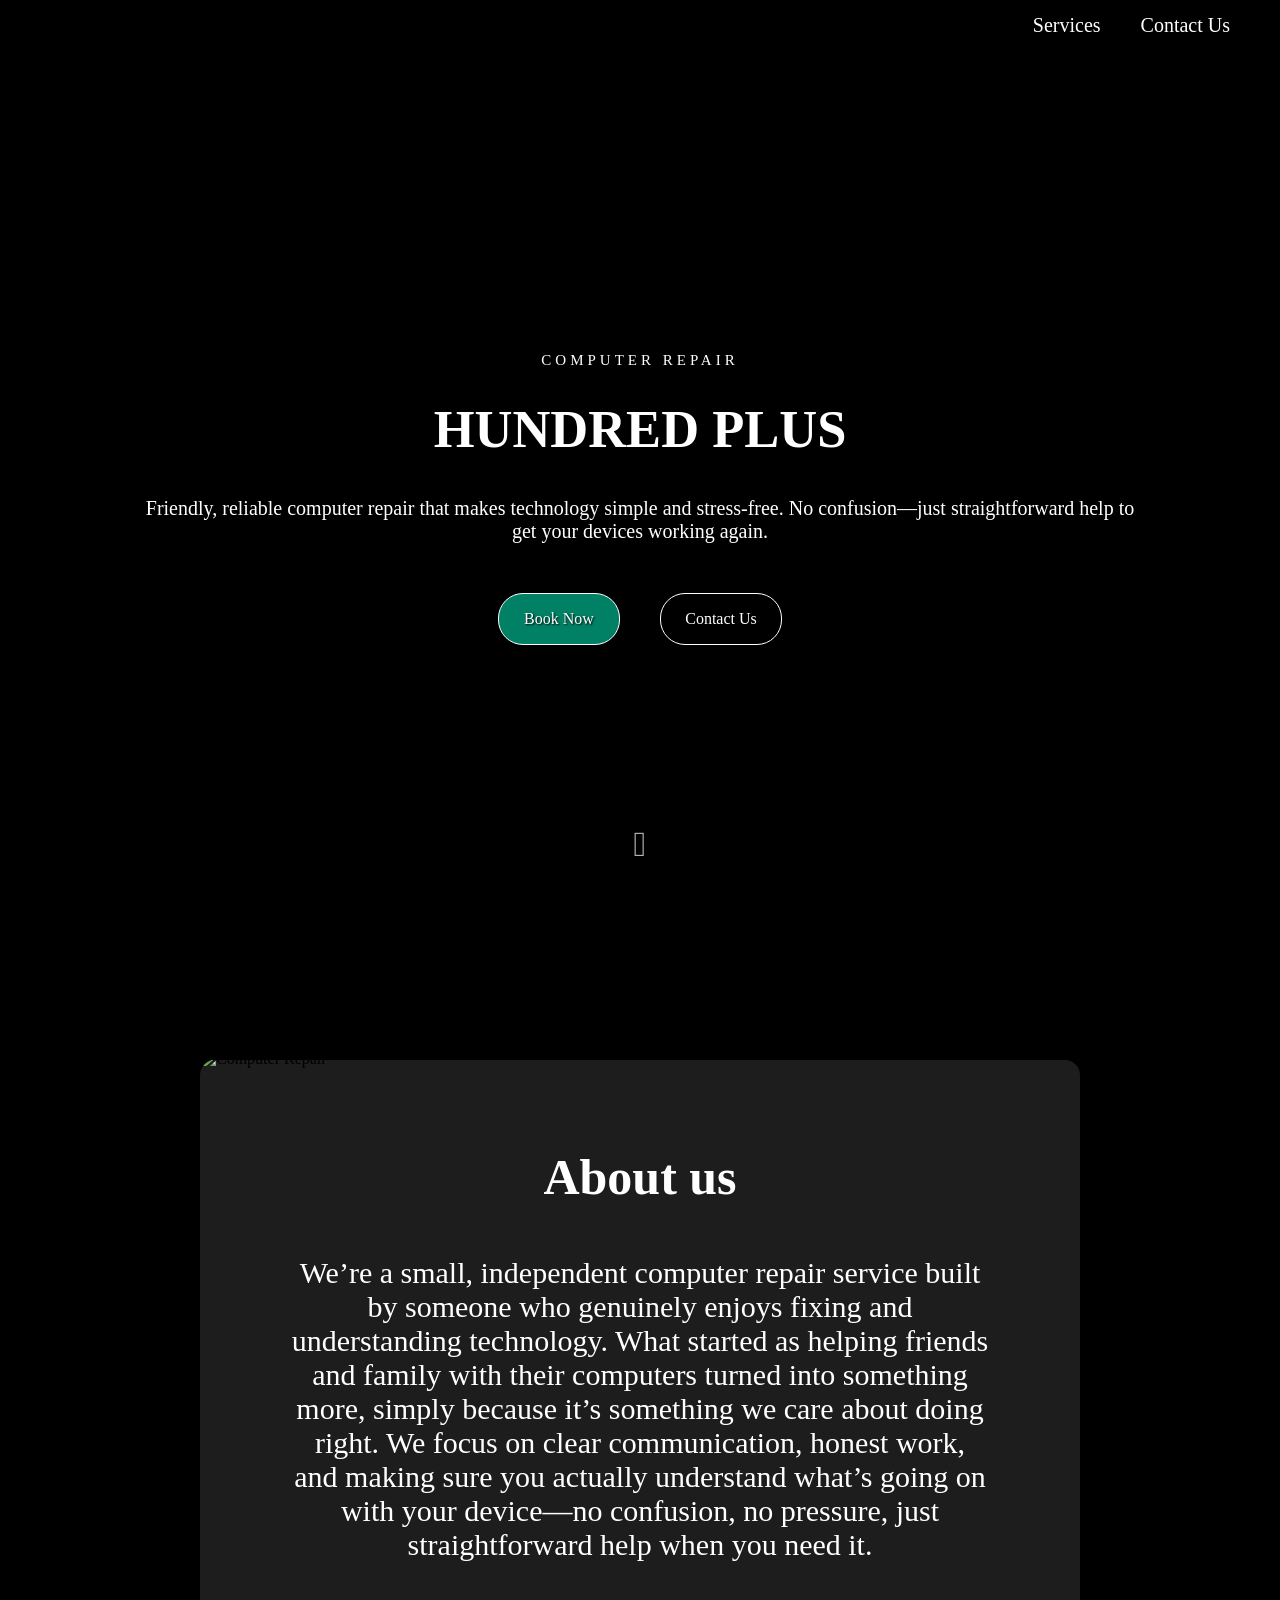
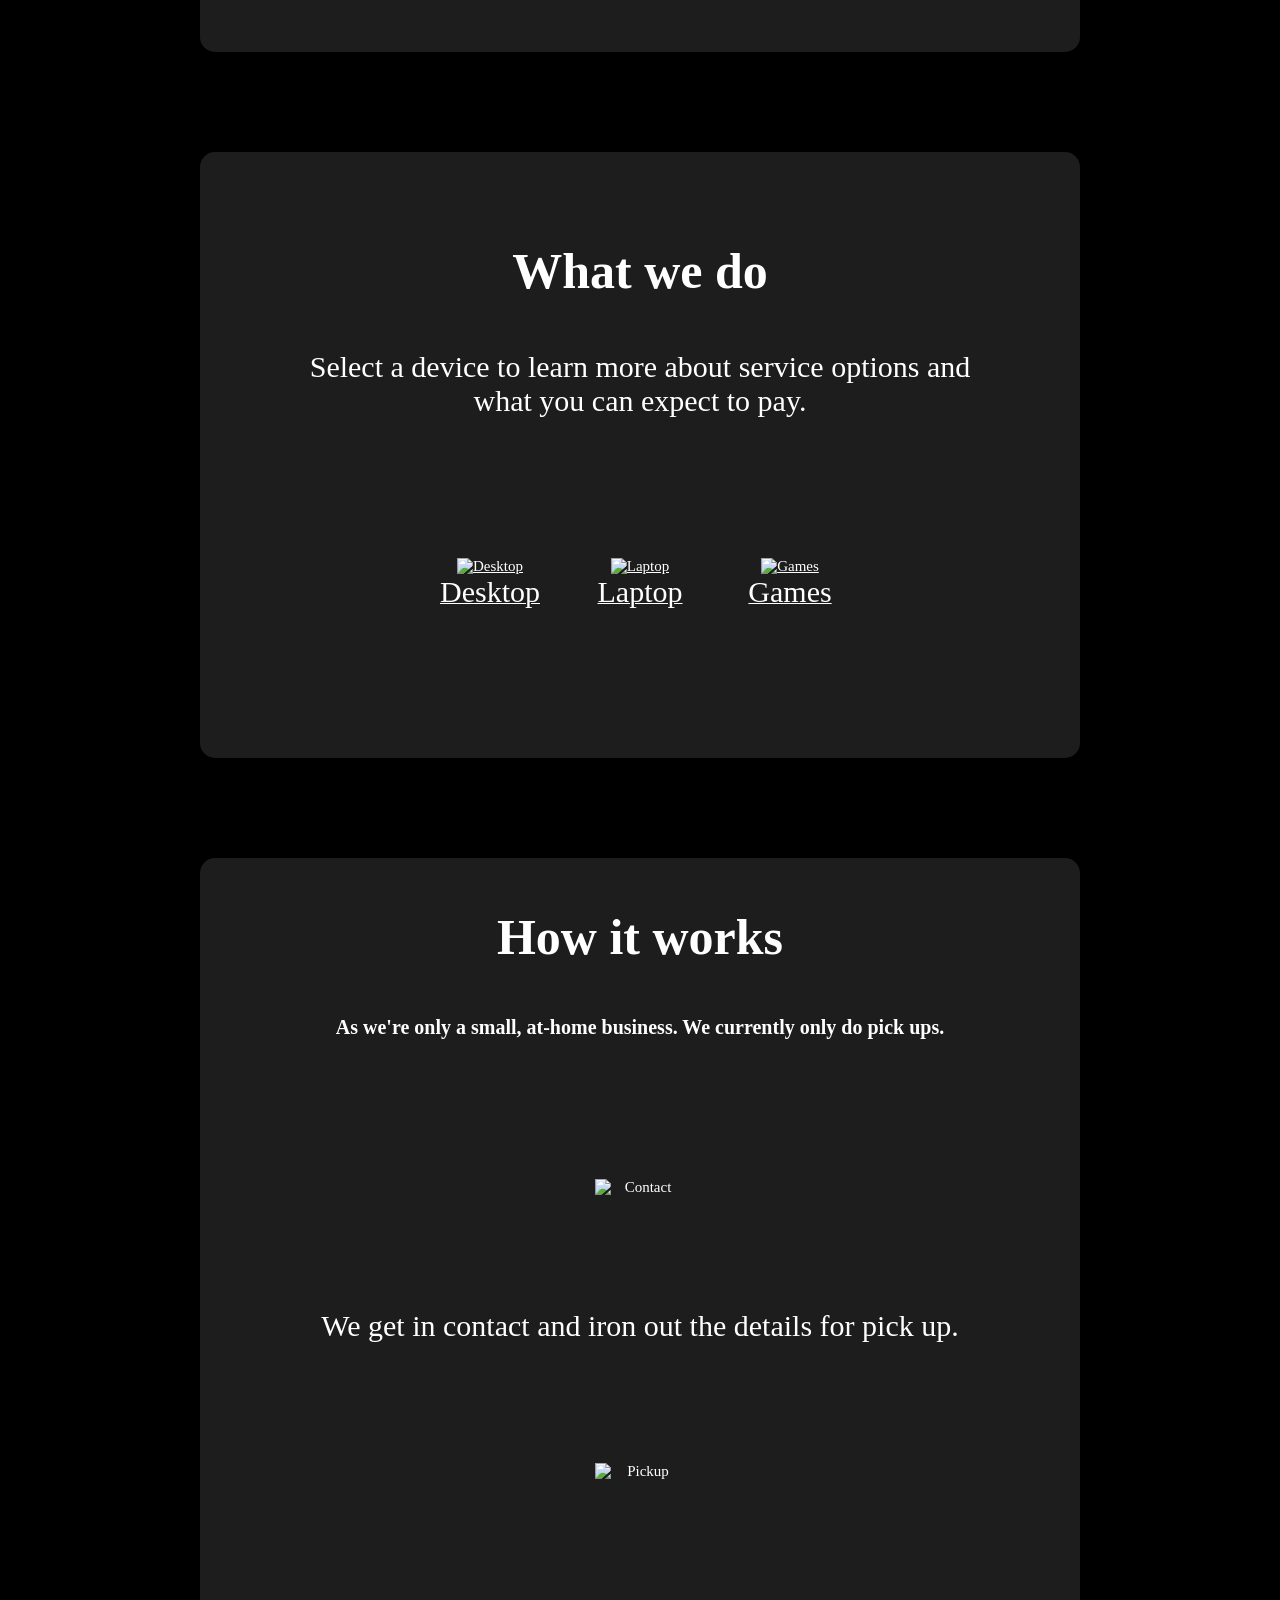
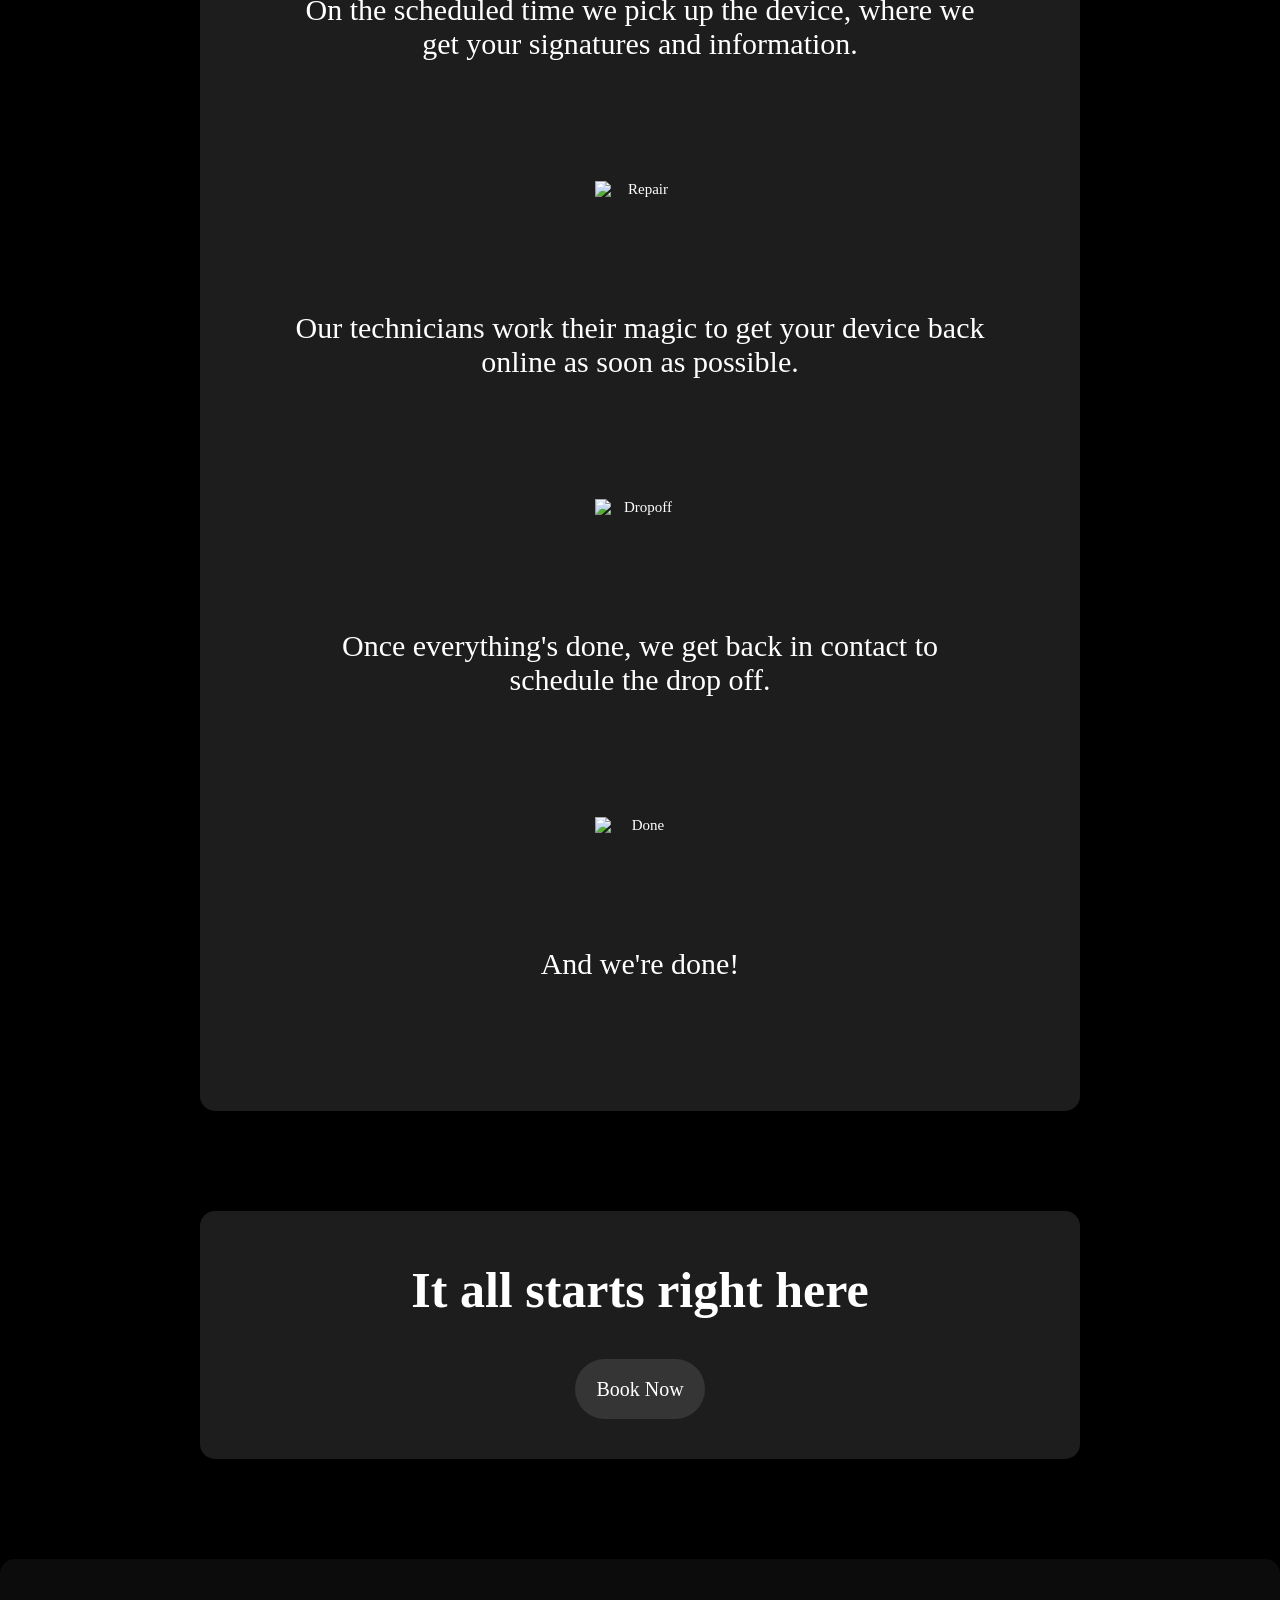
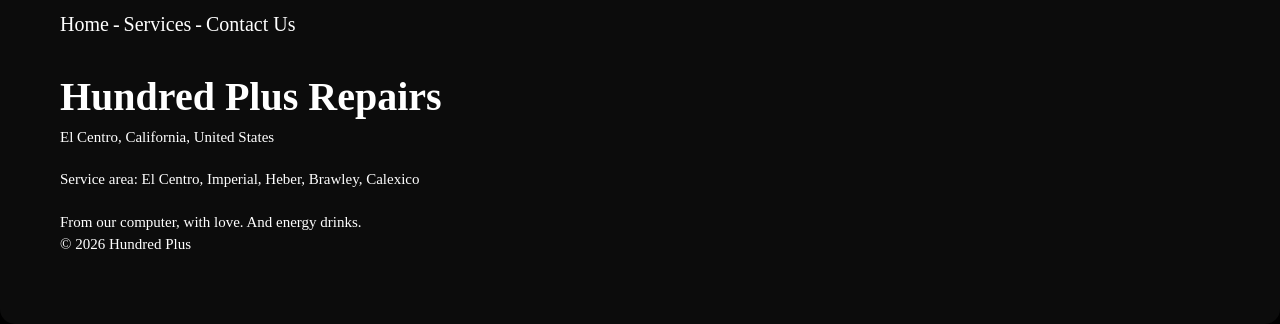
==== index.html @ 3f0a3961 "Organized" ====
<!DOCTYPE html>
<html lang ="en">
<head>
    <meta charset="UTF-8"/>
    <meta name ="viewport" content="width=device-width, initial-scale=1.0"/>
    
    <title>Hundred Plus Repairs</title>

    <link rel="stylesheet" href="/public/css/Styles.css"/>

    <link rel="icon" type="image/png" sizes="32x32" href="/favicon-32x32.png">
    <link rel="icon" type="image/png" sizes="16x16" href="/favicon-16x16.png">
    <link rel="apple-touch-icon" href="/apple-touch-icon.png">
</head>

<body>
    <header>
        <a class="header-logo" href="/index.html"></a>

        <div class="top-links">
            <a href="/wip.html">Services</a>
            <a href="/wip.html">Contact Us</a>
        </div>
    </header>

    <aside class="sidebar">
        <button id="sidebar-button">☰</button>
        <div class="side-content">
            <div class="sidebar-top">
                <a href="/index.html">Home</a>
                <a href="/wip.html">Services</a>
                <a href="/wip.html">About Us</a>
            </div> 

            <div class="sidebar-bottom">
                <img src="/public/logos/logo-icon.png" alt="Logo">
            </div>
        </div>
    </aside>

    <section class="hero">
        <div class="hero-content">
            <div class="title">
                <div class="text-content">
                    <p id="service">COMPUTER REPAIR</p>
                    <h1>HUNDRED PLUS</h1>
                    <p id="desc">
                        Friendly, reliable computer repair that makes technology simple and stress-free. 
                        No confusion—just straightforward help to get your devices working again.
                    </p>
                </div>
            </div>

            <div class="hero-buttons">
                <a class="cta" href="/wip.html">Book Now</a>
                <a class="contact-us" href="/wip.html">Contact Us</a>
            </div>

            <button id="next"></button>
        </div>
    </section>

    <section class="content">
        <div class="TLDR">
            <img src="/public/images/Services.svg" alt="Computer Repair">
            <div class="TLDR-text">
                <h1>
                    About us
                </h1>
                <p>
                    We’re a small, independent computer repair service built 
                    by someone who genuinely enjoys fixing and understanding 
                    technology. What started as helping friends and family 
                    with their computers turned into something more, simply 
                    because it’s something we care about doing right.
                    We focus on clear communication, honest work, and making 
                    sure you actually understand what’s going on with your 
                    device—no confusion, no pressure, just straightforward 
                    help when you need it.
                </p>
            </div>
        </div>

        <div class="services">
            <div class="services-text">
                <h1>What we do</h1>
                <p  id="scroll-target">
                    Select a device to learn more about service options 
                    and what you can expect to pay.
                </p>
            </div>
            <div class="service-buttons">
                <a id="pc" href="wip.html">
                    <img src="/public/icons/Computer.svg" alt="Desktop">
                    <span>Desktop</span>
                </a>
                <a id="laptop" href="wip.html">
                    <img src="/public/icons/Laptop.svg" alt="Laptop">
                    <span>Laptop</span>
                </a>
                <a id="games" href="wip.html">
                    <img src="/public/icons/Game.svg" alt="Games">
                    <span>Games</span>
                </a>
            </div>

        </div>

        <div class="process">
            <h1>
                How it works
            </h1>
            <h2>
                As we're only a small, at-home business. We currently only 
                do pick ups.
            </h2>

            <div class="process-content">
                <div class="contact">
                    <img src="/public/icons/Contact.svg" alt="Contact">
                    <p>
                        We get in contact and iron out the details for pick up.
                    </p>
                </div>

                <div class="pickup">
                    <img src="/public/icons/Pickup.svg" alt="Pickup">
                    <p>
                        On the scheduled time we pick up the device, where we 
                        get your signatures and information.
                    </p>
                </div>

                <div class="repair">
                    <img src="/public/icons/Repair.svg" alt="Repair">
                    <p>
                        Our technicians work their magic to get your device back 
                        online as soon as possible.
                    </p>
                </div>

                <div class="dropoff">
                    <img src="/public/icons/Dropoff.svg" alt="Dropoff">
                    <p>
                        Once everything's done, we get back in contact to schedule 
                        the drop off.
                    </p>
                </div>

                <div class="done">
                    <img src="/public/icons/Done.svg" alt="Done">
                    <p>
                        And we're done!
                    </p>
                </div>
            </div>

        </div>

        <div class="bottom-cta">
            <h1>It all starts right here</h1>
            <a href="/wip.html">Book Now</a>
        </div>
    </section>

    <footer>
        <div class="links">
            <a href="/index.html">Home</a>
            <span>-</span>
            <a href="/wip.html">Services</a>
            <span>-</span>
            <a href="/wip.html">Contact Us</a>
        </div>

        <div class="info">
            <div class="business">
                <h1>Hundred Plus Repairs</h1>
                <p>El Centro, California, United States</p>
            </div>
            <div class="service-area">
                <p>Service area: El Centro, Imperial, Heber, Brawley, Calexico</p>
            </div>
            <div class="copyright">
                <p>From our computer, with love. And energy drinks.</p>
                <p>© 2026 Hundred Plus</p>
            </div>
        </div>
    </footer>

    <script src="/public/js/script.js"></script>
</body>

</html>
---- public/css/Styles.css ----
/*+++++++++++++++++++++++++++++++++++++++++++++++++++++++++++++++*/
/*========================Made by RixZC==========================*/
/*==========================With Love============================*/
/*=============================:^)===============================*/
/*+++++++++++++++++++++++++++++++++++++++++++++++++++++++++++++++*/



/*---------------------------------------------------------------*/
/*============================Fonts==============================*/
/*---------------------------------------------------------------*/

@font-face {
    font-family: "SF Pro Display Regular Italic";
    src: url("/public/fonts/SF-Pro-Display-RegularItalic.otf");
}

@font-face {
    font-family: "SF Pro Display Regular";
    src: url("/public/fonts/SF-Pro-Display-Regular.otf");
}

@font-face {
    font-family: "SF Pro Text Light";
    src: url("/public/fonts/SF-Pro-Text-Light.otf");
}

@font-face {
    font-family: "SF Pro Text Thin";
    src: url("/public/fonts/SF-Pro-Text-Thin.otf");
}

@font-face {
    font-family: "SF Pro Text Ultralight";
    src: url("/public/fonts/SF-Pro-Text-Ultralight.otf");
}

@font-face {
    font-family: "SF Pro Rounded Regular";
    src: url("/public/fonts/SF-Pro-Rounded-Regular.otf");
}

/*---------------------------------------------------------------*/
/*=============================Body==============================*/
/*---------------------------------------------------------------*/

body {
    background-color: black;
    font-family: "SF Pro Display";
    margin: 0;
    border-radius: 8px;
}

html {
    scroll-behavior: smooth;
}

/*---------------------------------------------------------------*/
/*===========================Header==============================*/
/*---------------------------------------------------------------*/

header {
    background-color: rgba(0, 0, 0, 0.6);

    position: fixed;
    top: 0;
    left: 0;
    width: 100%;

    height: 50px;

    display: flex;
    align-items: center;
    justify-content: center;

    backdrop-filter: blur(4px);
    --webkit-filter: blur(4px);
}

.header-logo {
    background: url("/public/logos/logo-icon.png") center / contain no-repeat;

    position: absolute;
    left: 50%;
    transform: translateX(-50%);

    height: 60px;
    width: 60px;

    filter: invert(1) brightness(2);
}

#sidebar-button {
    font-size: 28px;

    background:none;
    border:none;

    cursor: pointer;

    position: absolute;

    right: -45px;

    z-index: 1000;

    color: white;

    margin: 5px;
}

#sidebar-button:hover {
    color: rgba(255,255,255,0.8)
}

.top-links {
    display: none;
}

/*---------------------------------------------------------------*/
/*===========================Sidebar=============================*/
/*---------------------------------------------------------------*/

.sidebar {
    position: fixed;
    left: -250px;
    width: 250px;
    height: 100vh;
    transition: left .3s ease;

    background-color: black;
}

.side-content {
    display: flex;
    flex-direction: column;

    padding: 30px;
    height: 100vh;
}

.sidebar.open {
    left: 0;
}

.sidebar-top {
    display: flex;
    flex-direction: column;

    justify-content: center;
    align-items: flex-start;
}

.sidebar-top a {
    font-family: "SF Pro Display Regular Italic";
    font-size: 25px;
    line-height: 50px;
    
    color: white;
    text-decoration: none;
}

.sidebar-top a:hover {
    opacity: .7;
}

.sidebar-bottom {
    margin-top: auto;
    display: flex;
    padding-bottom: 60px;
}

.sidebar-bottom img {
    height: auto;
    width: 80px;

    filter: invert(1) opacity(.3);
}

/*---------------------------------------------------------------*/
/*=============================HERO==============================*/
/*---------------------------------------------------------------*/

.hero {
    min-height: 100svh;

    background:
        url("/public/images/hero.jpg") center / cover no-repeat,
        black;

    margin-bottom: 100px;

    border-radius: 15px;
}

.hero-content {
    min-height: 100svh;
    background-color: rgba(0, 0, 0, 0.6);

    display: flex;
    flex-direction: column;

    height: 100vh;

    gap: 30px;

    justify-content: center;
    align-items: center;

    padding: 20px;

    text-align: center;
}

.text-content {
    display: flex;
    flex-direction: column;

    justify-content: center;
    align-items: center;
}

.title {
    color: rgb(255, 255, 255);
    font-size: 20px;
    text-shadow: black 1px 1px 2px;
    line-height: 10px;

    display: flex;

    align-items: center;
    justify-content: center;
    padding-top: 16rem;

    text-align: center;
}

#service {
    font-family: "SF Pro Text Light";
    font-size: 12px;

    letter-spacing: 4px;
}

#desc {
    font-family: "SF Pro Rounded Regular";
    font-size: 12px;

    padding: 0px 14px 0px 14px;
    line-height: 16px;
}

.hero-buttons {
    height: 100%;
    max-width: 100%;

    display: flex;
    gap: 40px;
    
    justify-content: center;

    background-color: rgba(255, 0, 0, 0);
}

/*==========================Hero Buttons=========================*/

.hero-buttons a {
    display: flex;
    flex-direction: column;

    justify-content: center;
    align-items: center;

    height: 50px;
    width: 120px;

    border-radius: 25px;

    font-family: "SF Pro Rounded Regular";
    font-size: 16px;
    color: white;
    text-shadow: black 1px 1px 2px;
    text-align: center;

    text-decoration: none;

    border-style: solid;
    border-width: 1px;
    border-color: rgb(255, 255, 255);
}

.cta {
    background-color: rgba(0, 255, 200, 0.5);
}

.cta:hover {
    background-color: rgba(0, 255, 200, 0.7);
}

.contact-us {
    background-color: rgba(255, 255, 255, 0);
}

.contact-us:hover {
    background-color: rgba(255, 255, 255, 0.2);
    backdrop-filter: blur(4px);
}

#next {
    font-size: 35px;
    font-family: "Symbols Nerd Font";

    color: rgba(255, 255, 255, 0.7);
    background-color: rgba(255, 0, 0, 0);

    aspect-ratio: 1/1;

    height: auto;
    width: 40px;

    margin-bottom: 6vh;

    border: none;
}

#next:hover {
    color: rgba(211, 255, 223, 0.6);
}

/*---------------------------------------------------------------*/
/*===========================Content=============================*/
/*---------------------------------------------------------------*/

.content {
    display: flex;
    flex-direction: column;

    justify-content: center;
    align-items: center;

    gap: 100px;

    padding: 20px;

    background-color: rgb(0, 0, 0);

    font-family: "SF Pro Text Thin";

    margin-bottom: 80px;
}

.content div {
    display: flex;
    flex-direction: column;

    justify-content: center;
    align-items: center;

    width: 90%;

    border-radius: 15px;

    padding: 10px;

    background-color: rgb(29, 29, 29);
}

.content div h1,
.content div h2,
.content div p {
    margin: 10px;
    
    color: white;
    text-align: center;

    background-color: rgba(255, 0, 0, 0);
}

/*=============================TLDR==============================*/

.TLDR {
    overflow: hidden;
}

.TLDR img {
    display: block;
    object-fit: cover;
    width: 105%;
    height: auto;

    margin-top: -20px;
}

.TLDR-text {
    gap: 10px;
}

.TLDR h1 {
    font-family: "SF Pro Display Regular";
    font-size: 35px;

    background-color: rgba(255, 0, 0, 0);
}

.TLDR p {
    font-family: "SF Pro Text Thin";
    font-size: 16px;

    background-color: rgba(0, 255, 0, 0);
}

/*===========================Services============================*/

.services {
    gap: 10px;
}

.services h1 {
    font-family: "SF Pro Display Regular";
    font-size: 35px;

    background-color: rgba(0, 128, 0, 0);
}

.services p {
    font-family: "SF Pro Text Thin";
    font-size: 16px;

    background-color: rgba(0, 195, 255, 0);
}

/*------------------------Service Buttons------------------------*/

.service-buttons {
    gap: 10px;

    width: 100%;

    margin-top: 20px;

    background-color: rgba(255, 166, 0, 0);
}

.service-buttons a img {
    width: 80%;
    height: auto;
    background-color: rgba(0, 255, 0, 0);
}

.service-buttons a {
    gap: 0px;

    background-color: rgba(255, 0, 0, 0);
    
    border: none;

    height: 120px;
    width: 120px;

    font-family: "SF Pro Display Regular";
    font-size: 15px;
    text-align: center;

    color: white;
}

.service-buttons a:hover {
    text-decoration: underline;
}

/*==========================How It Works=========================*/

.process {
    gap: 10px;
}

.process h1 {
    font-family: "SF Pro Display Regular";
    font-size: 35px;

    background-color: rgba(0, 128, 0, 0);
}

.process h2 {
    font-family: "SF Pro Text Ultralight";
    font-size: 12px;

    background-color: rgba(0, 113, 128, 0);
}

.process p {
    font-family: "SF Pro Text Thin";
    font-size: 16px;

    background-color: rgba(17, 0, 255, 0);
}

.process-content {
    width: 100%;

    gap: 20px;

    margin-top: 20px;

    background-color: rgba(255, 166, 0, 0);
}

.process-content div img {
    aspect-ratio: 1/1;

    height: auto;
    width: 90px;

    background-color: rgba(0, 255, 0, 0);
}

.process-content div {
    gap: 0px;

    padding: 0px;

    background-color: rgba(255, 0, 0, 0);
    
    border: none;

    height: auto;
    width: 100%;

    font-family: "SF Pro Display Regular";
    font-size: 15px;
    text-align: center;

    color: white;
}

/*==============================CTA==============================*/

.bottom-cta {
    gap: 20px;
}

.bottom-cta h1 {
    font-family: "SF Pro Display Regular";
    font-size: 30px;

    background-color: rgba(0, 128, 0, 0);
}

.bottom-cta a {
    display: flex;
    flex-direction: column;

    justify-content: center;
    align-items: center;

    height: 60px;
    width: 130px;

    border-radius: 30px;

    background-color: rgb(53, 53, 53);

    font-family: "SF Pro Rounded Regular";
    font-size: 20px;

    color: white;
    text-decoration: none;

    border: none;
}

.bottom-cta a:hover {
    background-color: rgb(0, 141, 110);
}

/*---------------------------------------------------------------*/
/*============================Footer=============================*/
/*---------------------------------------------------------------*/

footer {
    display: flex;
    flex-direction: column;

    gap: 30px;

    line-height: .5;

    border-radius: 15px;

    padding: 20px;

    background-color: rgb(12, 12, 12);
    color: white;
}

footer h1 {
    font-family: "SF Pro Display Regular";
    font-size: 18px;
}

footer p {
    font-family: "SF Pro Rounded Regular";
    font-size: 12px;
}

footer a,
footer span {
    font-family: "SF Pro Text Thin";
    font-size: 12px;
    color: white;
    text-decoration: none;
}

footer a:hover {
    text-decoration: underline;
}

.info {
    display: flex;
    flex-direction: column;

    gap: 5px;
}

/*---------------------------------------------------------------*/
/*============================Queries============================*/
/*---------------------------------------------------------------*/

@media (min-width: 1024px) {
    /*----header----*/
    header {
        height: 50px;
    }

    .header-logo {
        height: 70px;
        width: 70px;
    }

    #sidebar-button {
        display: none;
    }

        .top-links {
        display: flex;
        justify-content: flex-end;
        width: 100%;

        gap: 40px;

        margin-right: 50px;
        
        background-color: rgba(255, 0, 0, 0);
    }

    .top-links a {
        font-family: "SF Pro Display Regular Italic";
        font-size: 20px;
        color: white;

        text-decoration: none;
    }

    .top-links a:hover {
        opacity: .7;
    }

    /*----hero----*/

    .title {
        padding-top: 20rem;
        font-size: 35px;
    }

    #service {
        font-size: 15px;
    }

    #desc {
        font-size: 20px;
        max-width: 80%;

        line-height: normal;
    }

    .cta, .contact-us {
        height: 60px;
        width: 160px;

        border-radius: 50px;

        font-size: 20px;
        color: white;
        text-shadow: black 1px 1px 2px;
        text-align: center;
    }

    .next {
        font-size: 50px;
    }

    /*----content----*/

    .content {
        padding: 20px;
    }

    .content div {
        width: 800px;
        gap: 30px;
        padding: 40px;
    }

    .content h1 {
        font-size: 50px;
        width: 900px;

        background-color: rgba(255, 0, 0, 0.116);
    }

    .content h2 {
        font-size: 20px;
        width: 700px;
    }

    .content p {
        font-size: 30px;
        width: 700px;
    }

    /*----TLDR----*/

    .TLDR img {
        margin-top: -50px;

        width: 110%;
    }

    /*----services----*/

    .service-buttons {
        display: flex;
        flex-direction: row !important;
    }

    .service-buttons button {
        display: flex;
        flex-direction: column;
        width: auto;
        height: auto;
    }

    .service-buttons button img {
        width: 160px;
    }

    .service-buttons span {
        font-size: 30px;
    }

    /*----CTA----*/

    .bottom-cta button {
    height: 60px;
    width: 160px;

    border-radius: 50px;

    font-size: 25px;
    }

    /*----CTA----*/

    footer {
        padding: 60px;
    }

    footer h1 {
        font-size: 40px;
    }

    footer a,
    footer span {
        font-size: 20px;
    }

    footer p {
        font-size: 15px;
    }
}
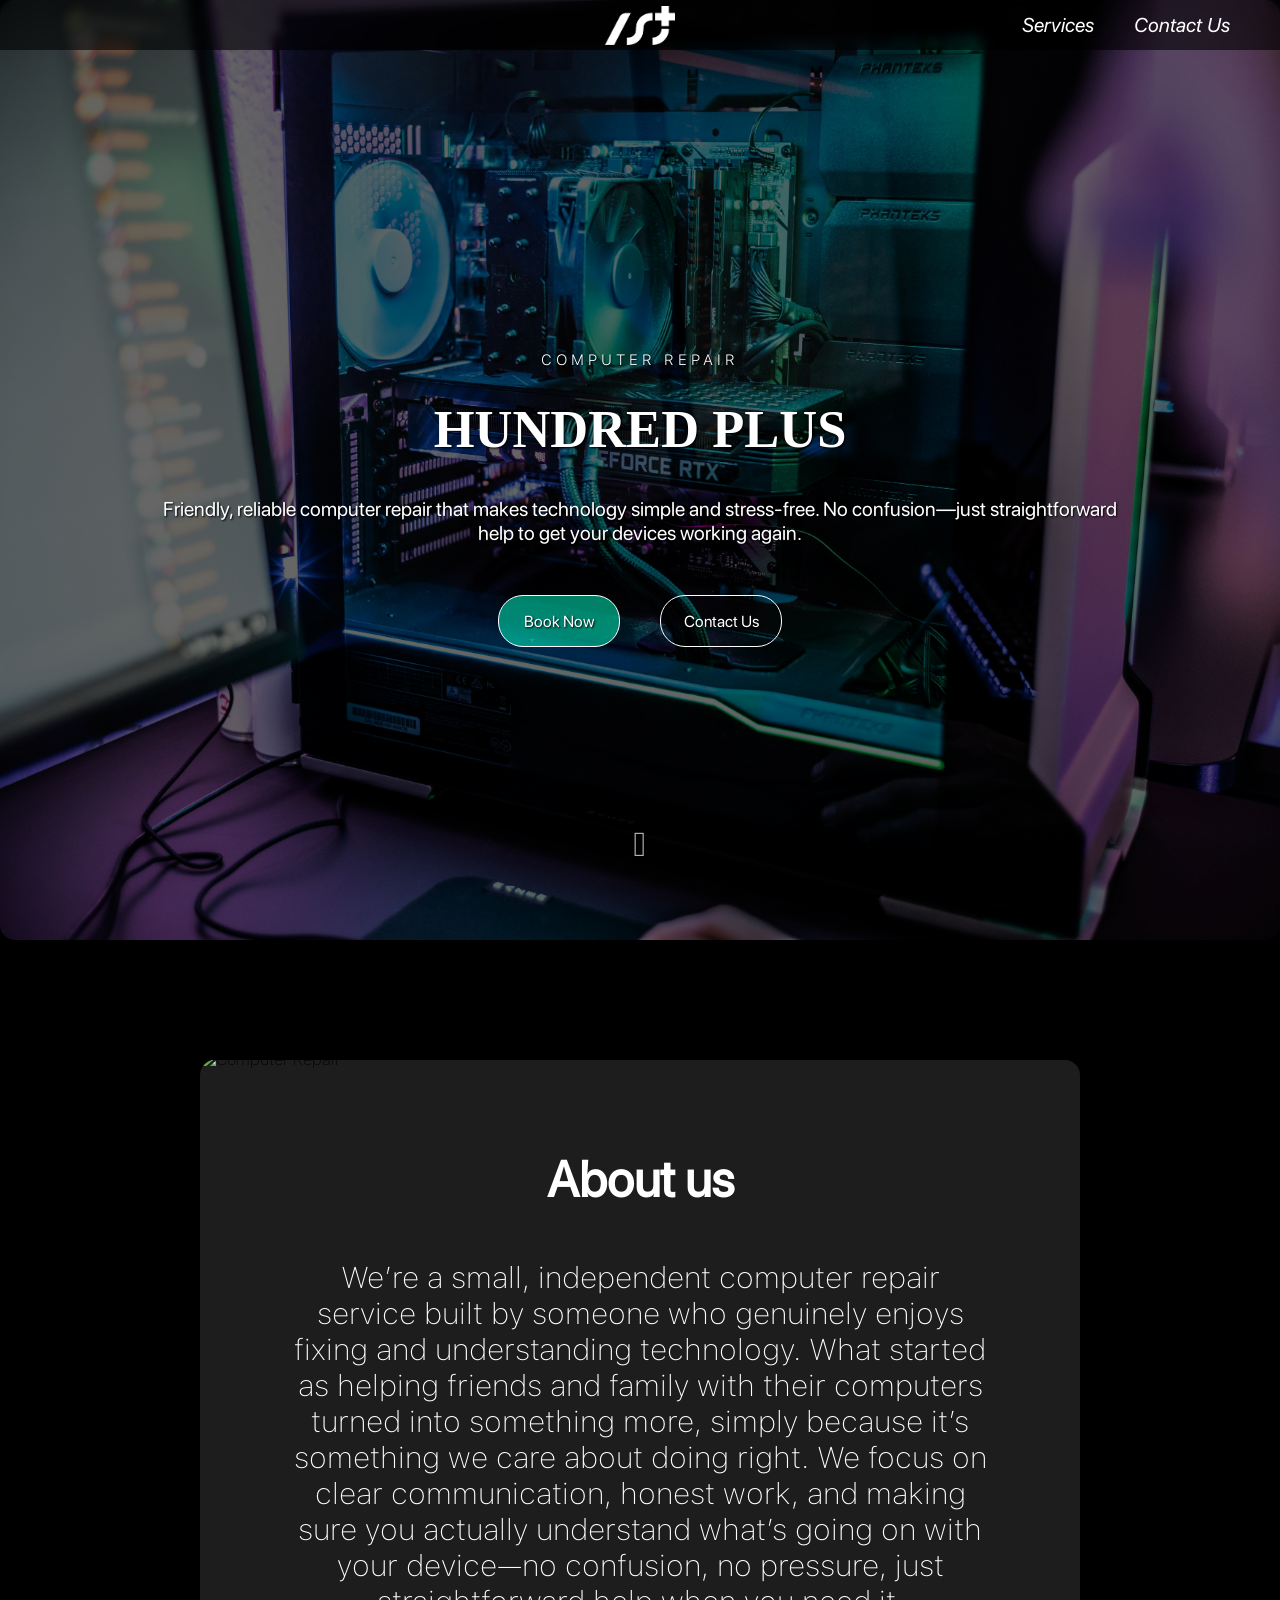
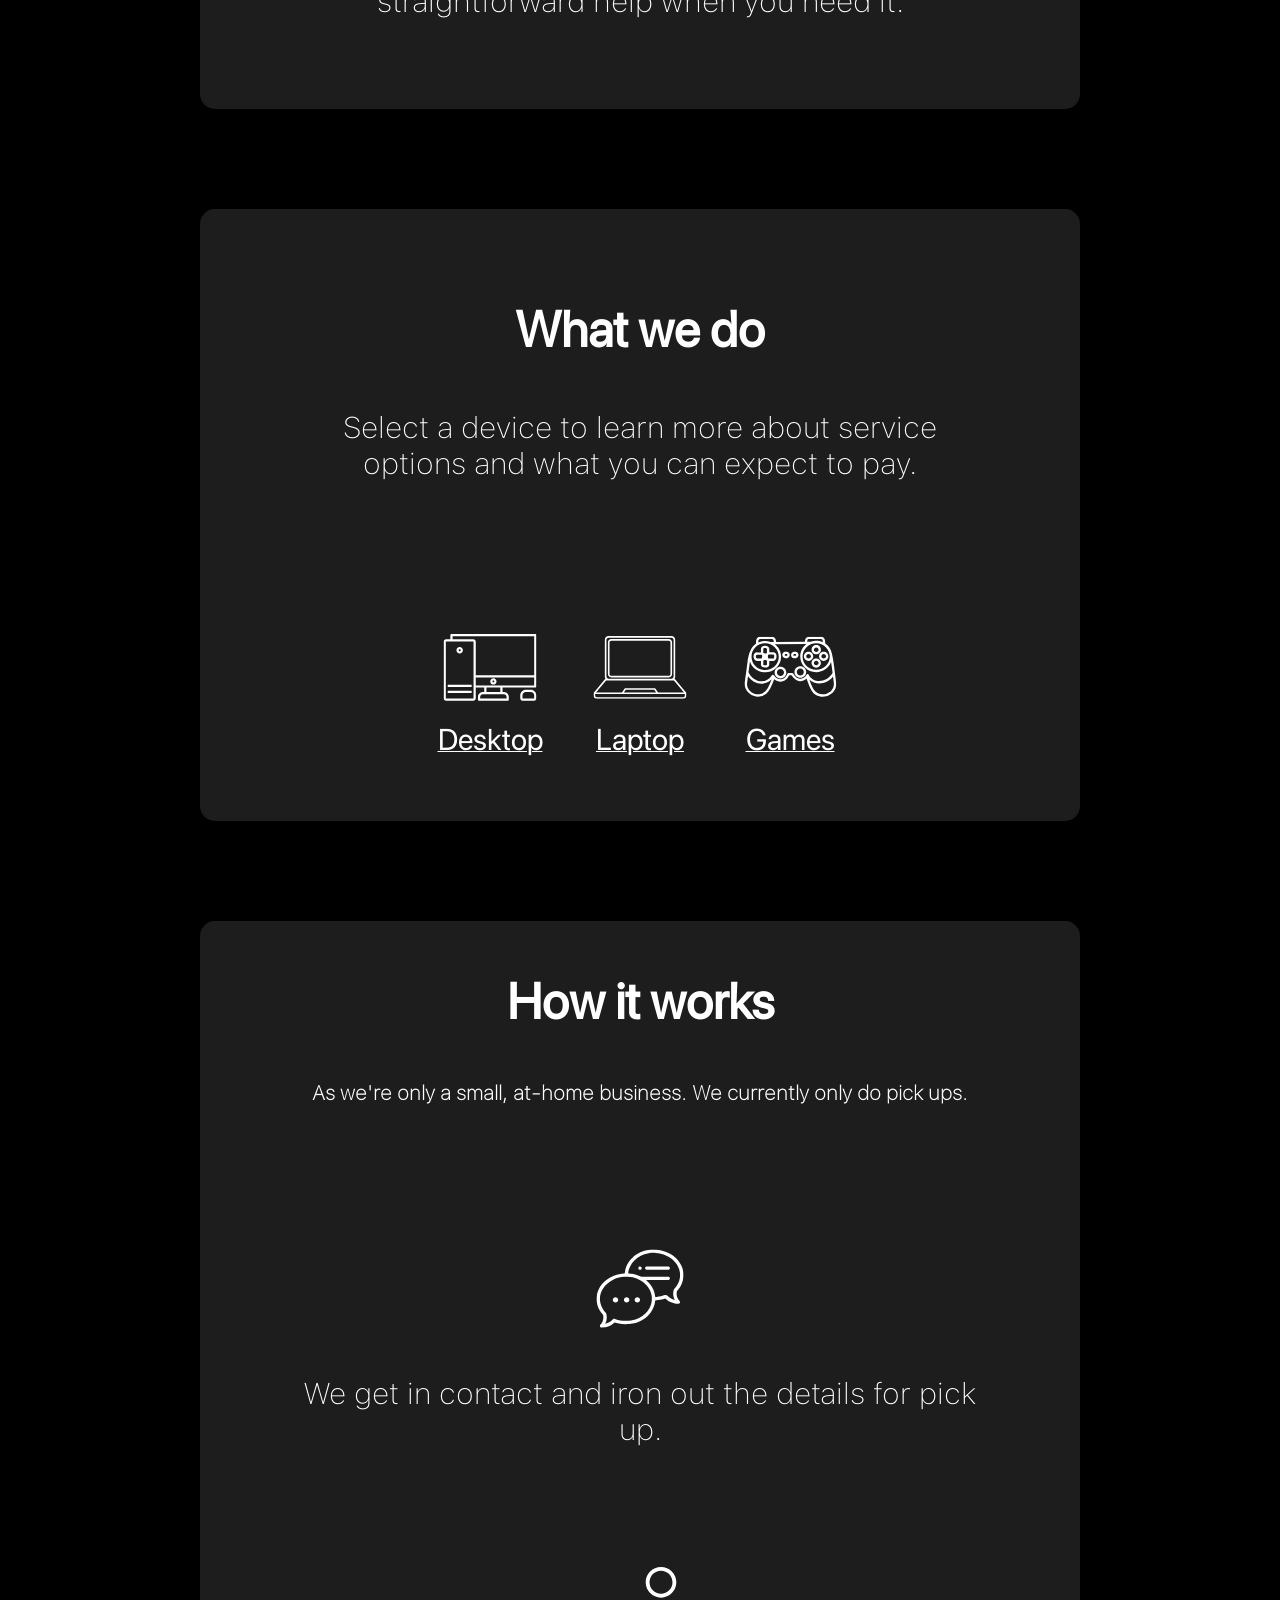
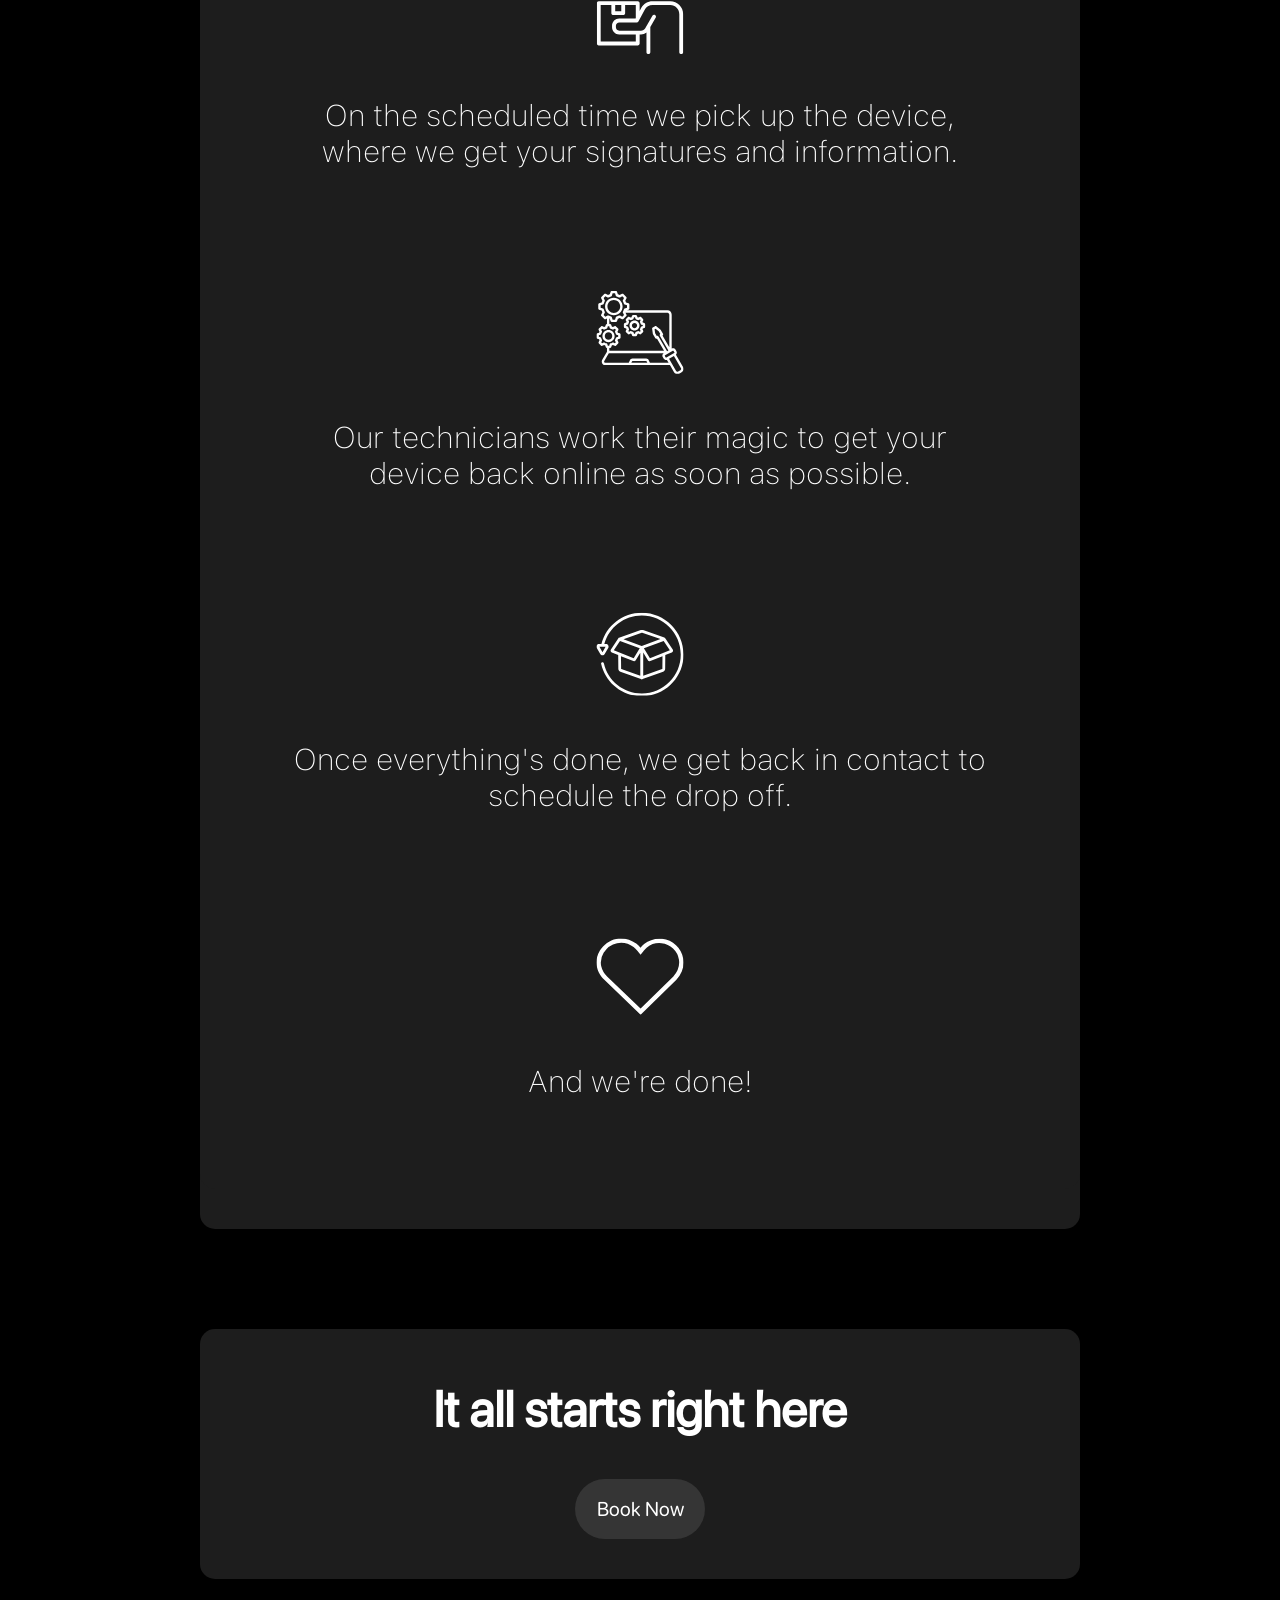
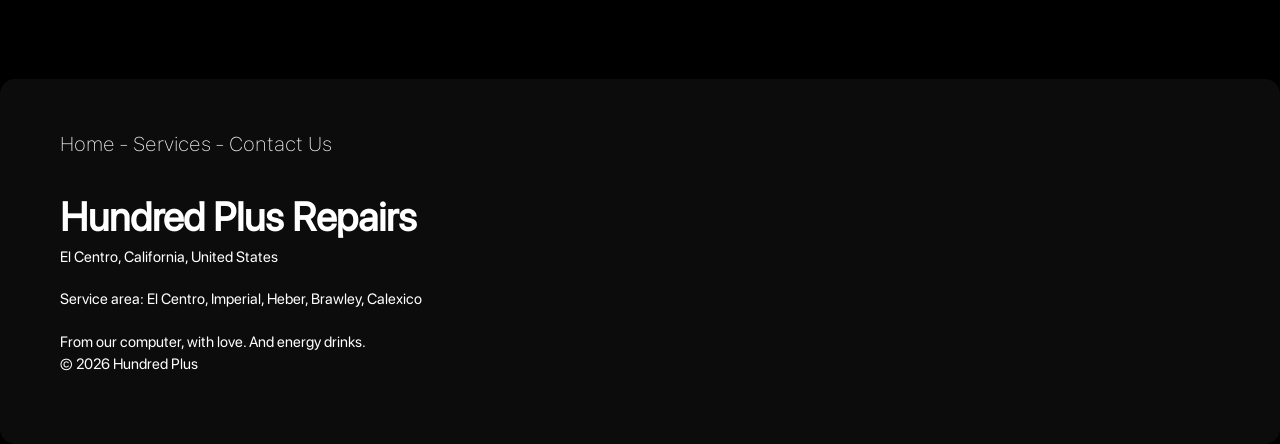
==== commit 5d0153f2: "Organized" ====
--- a/index.html
+++ b/index.html
@@ -6,20 +6,20 @@
     
     <title>Hundred Plus Repairs</title>
 
-    <link rel="stylesheet" href="/public/css/Styles.css"/>
+    <link rel="stylesheet" href="Styles.css"/>
 
-    <link rel="icon" type="image/png" sizes="32x32" href="/favicon-32x32.png">
-    <link rel="icon" type="image/png" sizes="16x16" href="/favicon-16x16.png">
-    <link rel="apple-touch-icon" href="/apple-touch-icon.png">
+    <link rel="icon" type="image/png" sizes="32x32" href="favicon-32x32.png">
+    <link rel="icon" type="image/png" sizes="16x16" href="favicon-16x16.png">
+    <link rel="apple-touch-icon" href="apple-touch-icon.png">
 </head>
 
 <body>
     <header>
-        <a class="header-logo" href="/index.html"></a>
+        <a class="header-logo" href="index.html"></a>
 
         <div class="top-links">
-            <a href="/wip.html">Services</a>
-            <a href="/wip.html">Contact Us</a>
+            <a href="wip.html">Services</a>
+            <a href="wip.html">Contact Us</a>
         </div>
     </header>
 
@@ -27,13 +27,13 @@
         <button id="sidebar-button">☰</button>
         <div class="side-content">
             <div class="sidebar-top">
-                <a href="/index.html">Home</a>
-                <a href="/wip.html">Services</a>
-                <a href="/wip.html">About Us</a>
+                <a href="index.html">Home</a>
+                <a href="wip.html">Services</a>
+                <a href="wip.html">About Us</a>
             </div> 
 
             <div class="sidebar-bottom">
-                <img src="/public/logos/logo-icon.png" alt="Logo">
+                <img src="/logos/logo-icon.png" alt="Logo">
             </div>
         </div>
     </aside>
@@ -52,8 +52,8 @@
             </div>
 
             <div class="hero-buttons">
-                <a class="cta" href="/wip.html">Book Now</a>
-                <a class="contact-us" href="/wip.html">Contact Us</a>
+                <a class="cta" href="wip.html">Book Now</a>
+                <a class="contact-us" href="wip.html">Contact Us</a>
             </div>
 
             <button id="next"></button>
@@ -62,7 +62,7 @@
 
     <section class="content">
         <div class="TLDR">
-            <img src="/public/images/Services.svg" alt="Computer Repair">
+            <img src="/images/Services.svg" alt="Computer Repair">
             <div class="TLDR-text">
                 <h1>
                     About us
@@ -91,15 +91,15 @@
             </div>
             <div class="service-buttons">
                 <a id="pc" href="wip.html">
-                    <img src="/public/icons/Computer.svg" alt="Desktop">
+                    <img src="/icons/Computer.svg" alt="Desktop">
                     <span>Desktop</span>
                 </a>
                 <a id="laptop" href="wip.html">
-                    <img src="/public/icons/Laptop.svg" alt="Laptop">
+                    <img src="/icons/Laptop.svg" alt="Laptop">
                     <span>Laptop</span>
                 </a>
                 <a id="games" href="wip.html">
-                    <img src="/public/icons/Game.svg" alt="Games">
+                    <img src="/icons/Game.svg" alt="Games">
                     <span>Games</span>
                 </a>
             </div>
@@ -117,14 +117,14 @@
 
             <div class="process-content">
                 <div class="contact">
-                    <img src="/public/icons/Contact.svg" alt="Contact">
+                    <img src="/icons/Contact.svg" alt="Contact">
                     <p>
                         We get in contact and iron out the details for pick up.
                     </p>
                 </div>
 
                 <div class="pickup">
-                    <img src="/public/icons/Pickup.svg" alt="Pickup">
+                    <img src="/icons/Pickup.svg" alt="Pickup">
                     <p>
                         On the scheduled time we pick up the device, where we 
                         get your signatures and information.
@@ -132,7 +132,7 @@
                 </div>
 
                 <div class="repair">
-                    <img src="/public/icons/Repair.svg" alt="Repair">
+                    <img src="/icons/Repair.svg" alt="Repair">
                     <p>
                         Our technicians work their magic to get your device back 
                         online as soon as possible.
@@ -140,7 +140,7 @@
                 </div>
 
                 <div class="dropoff">
-                    <img src="/public/icons/Dropoff.svg" alt="Dropoff">
+                    <img src="/icons/Dropoff.svg" alt="Dropoff">
                     <p>
                         Once everything's done, we get back in contact to schedule 
                         the drop off.
@@ -148,7 +148,7 @@
                 </div>
 
                 <div class="done">
-                    <img src="/public/icons/Done.svg" alt="Done">
+                    <img src="/icons/Done.svg" alt="Done">
                     <p>
                         And we're done!
                     </p>
@@ -159,17 +159,17 @@
 
         <div class="bottom-cta">
             <h1>It all starts right here</h1>
-            <a href="/wip.html">Book Now</a>
+            <a href="wip.html">Book Now</a>
         </div>
     </section>
 
     <footer>
         <div class="links">
-            <a href="/index.html">Home</a>
+            <a href="index.html">Home</a>
             <span>-</span>
-            <a href="/wip.html">Services</a>
+            <a href="wip.html">Services</a>
             <span>-</span>
-            <a href="/wip.html">Contact Us</a>
+            <a href="wip.html">Contact Us</a>
         </div>
 
         <div class="info">
@@ -187,7 +187,7 @@
         </div>
     </footer>
 
-    <script src="/public/js/script.js"></script>
+    <script src="script.js"></script>
 </body>
 
 </html>
--- a/Styles.css
+++ b/Styles.css
@@ -0,0 +1,790 @@
+/*+++++++++++++++++++++++++++++++++++++++++++++++++++++++++++++++*/
+/*========================Made by RixZC==========================*/
+/*==========================With Love============================*/
+/*=============================:^)===============================*/
+/*+++++++++++++++++++++++++++++++++++++++++++++++++++++++++++++++*/
+
+
+
+/*---------------------------------------------------------------*/
+/*============================Fonts==============================*/
+/*---------------------------------------------------------------*/
+
+@font-face {
+    font-family: "SF Pro Display Regular Italic";
+    src: url("/fonts/SF-Pro-Display-RegularItalic.otf");
+}
+
+@font-face {
+    font-family: "SF Pro Display Regular";
+    src: url("/fonts/SF-Pro-Display-Regular.otf");
+}
+
+@font-face {
+    font-family: "SF Pro Text Light";
+    src: url("/fonts/SF-Pro-Text-Light.otf");
+}
+
+@font-face {
+    font-family: "SF Pro Text Thin";
+    src: url("/fonts/SF-Pro-Text-Thin.otf");
+}
+
+@font-face {
+    font-family: "SF Pro Text Ultralight";
+    src: url("/fonts/SF-Pro-Text-Ultralight.otf");
+}
+
+@font-face {
+    font-family: "SF Pro Rounded Regular";
+    src: url("/fonts/SF-Pro-Rounded-Regular.otf");
+}
+
+/*---------------------------------------------------------------*/
+/*=============================Body==============================*/
+/*---------------------------------------------------------------*/
+
+body {
+    background-color: black;
+    font-family: "SF Pro Display";
+    margin: 0;
+    border-radius: 8px;
+}
+
+html {
+    scroll-behavior: smooth;
+}
+
+/*---------------------------------------------------------------*/
+/*===========================Header==============================*/
+/*---------------------------------------------------------------*/
+
+header {
+    background-color: rgba(0, 0, 0, 0.6);
+
+    position: fixed;
+    top: 0;
+    left: 0;
+    width: 100%;
+
+    height: 50px;
+
+    display: flex;
+    align-items: center;
+    justify-content: center;
+
+    backdrop-filter: blur(4px);
+    --webkit-filter: blur(4px);
+}
+
+.header-logo {
+    background: url("/logos/logo-icon.png") center / contain no-repeat;
+
+    position: absolute;
+    left: 50%;
+    transform: translateX(-50%);
+
+    height: 60px;
+    width: 60px;
+
+    filter: invert(1) brightness(2);
+}
+
+#sidebar-button {
+    font-size: 28px;
+
+    background:none;
+    border:none;
+
+    cursor: pointer;
+
+    position: absolute;
+
+    right: -45px;
+
+    z-index: 1000;
+
+    color: white;
+
+    margin: 5px;
+}
+
+#sidebar-button:hover {
+    color: rgba(255,255,255,0.8)
+}
+
+.top-links {
+    display: none;
+}
+
+/*---------------------------------------------------------------*/
+/*===========================Sidebar=============================*/
+/*---------------------------------------------------------------*/
+
+.sidebar {
+    position: fixed;
+    left: -250px;
+    width: 250px;
+    height: 100vh;
+    transition: left .3s ease;
+
+    background-color: black;
+}
+
+.side-content {
+    display: flex;
+    flex-direction: column;
+
+    padding: 30px;
+    height: 100vh;
+}
+
+.sidebar.open {
+    left: 0;
+}
+
+.sidebar-top {
+    display: flex;
+    flex-direction: column;
+
+    justify-content: center;
+    align-items: flex-start;
+}
+
+.sidebar-top a {
+    font-family: "SF Pro Display Regular Italic";
+    font-size: 25px;
+    line-height: 50px;
+    
+    color: white;
+    text-decoration: none;
+}
+
+.sidebar-top a:hover {
+    opacity: .7;
+}
+
+.sidebar-bottom {
+    margin-top: auto;
+    display: flex;
+    padding-bottom: 60px;
+}
+
+.sidebar-bottom img {
+    height: auto;
+    width: 80px;
+
+    filter: invert(1) opacity(.3);
+}
+
+/*---------------------------------------------------------------*/
+/*=============================HERO==============================*/
+/*---------------------------------------------------------------*/
+
+.hero {
+    min-height: 100svh;
+
+    background:
+        url("/images/hero.jpg") center / cover no-repeat,
+        black;
+
+    margin-bottom: 100px;
+
+    border-radius: 15px;
+}
+
+.hero-content {
+    min-height: 100svh;
+    background-color: rgba(0, 0, 0, 0.6);
+
+    display: flex;
+    flex-direction: column;
+
+    height: 100vh;
+
+    gap: 30px;
+
+    justify-content: center;
+    align-items: center;
+
+    padding: 20px;
+
+    text-align: center;
+}
+
+.text-content {
+    display: flex;
+    flex-direction: column;
+
+    justify-content: center;
+    align-items: center;
+}
+
+.title {
+    color: rgb(255, 255, 255);
+    font-size: 20px;
+    text-shadow: black 1px 1px 2px;
+    line-height: 10px;
+
+    display: flex;
+
+    align-items: center;
+    justify-content: center;
+    padding-top: 16rem;
+
+    text-align: center;
+}
+
+#service {
+    font-family: "SF Pro Text Light";
+    font-size: 12px;
+
+    letter-spacing: 4px;
+}
+
+#desc {
+    font-family: "SF Pro Rounded Regular";
+    font-size: 12px;
+
+    padding: 0px 14px 0px 14px;
+    line-height: 16px;
+}
+
+.hero-buttons {
+    height: 100%;
+    max-width: 100%;
+
+    display: flex;
+    gap: 40px;
+    
+    justify-content: center;
+
+    background-color: rgba(255, 0, 0, 0);
+}
+
+/*==========================Hero Buttons=========================*/
+
+.hero-buttons a {
+    display: flex;
+    flex-direction: column;
+
+    justify-content: center;
+    align-items: center;
+
+    height: 50px;
+    width: 120px;
+
+    border-radius: 25px;
+
+    font-family: "SF Pro Rounded Regular";
+    font-size: 16px;
+    color: white;
+    text-shadow: black 1px 1px 2px;
+    text-align: center;
+
+    text-decoration: none;
+
+    border-style: solid;
+    border-width: 1px;
+    border-color: rgb(255, 255, 255);
+}
+
+.cta {
+    background-color: rgba(0, 255, 200, 0.5);
+}
+
+.cta:hover {
+    background-color: rgba(0, 255, 200, 0.7);
+}
+
+.contact-us {
+    background-color: rgba(255, 255, 255, 0);
+}
+
+.contact-us:hover {
+    background-color: rgba(255, 255, 255, 0.2);
+    backdrop-filter: blur(4px);
+}
+
+#next {
+    font-size: 35px;
+    font-family: "Symbols Nerd Font";
+
+    color: rgba(255, 255, 255, 0.7);
+    background-color: rgba(255, 0, 0, 0);
+
+    aspect-ratio: 1/1;
+
+    height: auto;
+    width: 40px;
+
+    margin-bottom: 6vh;
+
+    border: none;
+}
+
+#next:hover {
+    color: rgba(211, 255, 223, 0.6);
+}
+
+/*---------------------------------------------------------------*/
+/*===========================Content=============================*/
+/*---------------------------------------------------------------*/
+
+.content {
+    display: flex;
+    flex-direction: column;
+
+    justify-content: center;
+    align-items: center;
+
+    gap: 100px;
+
+    padding: 20px;
+
+    background-color: rgb(0, 0, 0);
+
+    font-family: "SF Pro Text Thin";
+
+    margin-bottom: 80px;
+}
+
+.content div {
+    display: flex;
+    flex-direction: column;
+
+    justify-content: center;
+    align-items: center;
+
+    width: 90%;
+
+    border-radius: 15px;
+
+    padding: 10px;
+
+    background-color: rgb(29, 29, 29);
+}
+
+.content div h1,
+.content div h2,
+.content div p {
+    margin: 10px;
+    
+    color: white;
+    text-align: center;
+
+    background-color: rgba(255, 0, 0, 0);
+}
+
+/*=============================TLDR==============================*/
+
+.TLDR {
+    overflow: hidden;
+}
+
+.TLDR img {
+    display: block;
+    object-fit: cover;
+    width: 105%;
+    height: auto;
+
+    margin-top: -20px;
+}
+
+.TLDR-text {
+    gap: 10px;
+}
+
+.TLDR h1 {
+    font-family: "SF Pro Display Regular";
+    font-size: 35px;
+
+    background-color: rgba(255, 0, 0, 0);
+}
+
+.TLDR p {
+    font-family: "SF Pro Text Thin";
+    font-size: 16px;
+
+    background-color: rgba(0, 255, 0, 0);
+}
+
+/*===========================Services============================*/
+
+.services {
+    gap: 10px;
+}
+
+.services h1 {
+    font-family: "SF Pro Display Regular";
+    font-size: 35px;
+
+    background-color: rgba(0, 128, 0, 0);
+}
+
+.services p {
+    font-family: "SF Pro Text Thin";
+    font-size: 16px;
+
+    background-color: rgba(0, 195, 255, 0);
+}
+
+/*------------------------Service Buttons------------------------*/
+
+.service-buttons {
+    gap: 10px;
+
+    width: 100%;
+
+    margin-top: 20px;
+
+    background-color: rgba(255, 166, 0, 0);
+}
+
+.service-buttons a img {
+    width: 80%;
+    height: auto;
+    background-color: rgba(0, 255, 0, 0);
+}
+
+.service-buttons a {
+    gap: 0px;
+
+    background-color: rgba(255, 0, 0, 0);
+    
+    border: none;
+
+    height: 120px;
+    width: 120px;
+
+    font-family: "SF Pro Display Regular";
+    font-size: 15px;
+    text-align: center;
+
+    color: white;
+}
+
+.service-buttons a:hover {
+    text-decoration: underline;
+}
+
+/*==========================How It Works=========================*/
+
+.process {
+    gap: 10px;
+}
+
+.process h1 {
+    font-family: "SF Pro Display Regular";
+    font-size: 35px;
+
+    background-color: rgba(0, 128, 0, 0);
+}
+
+.process h2 {
+    font-family: "SF Pro Text Ultralight";
+    font-size: 12px;
+
+    background-color: rgba(0, 113, 128, 0);
+}
+
+.process p {
+    font-family: "SF Pro Text Thin";
+    font-size: 16px;
+
+    background-color: rgba(17, 0, 255, 0);
+}
+
+.process-content {
+    width: 100%;
+
+    gap: 20px;
+
+    margin-top: 20px;
+
+    background-color: rgba(255, 166, 0, 0);
+}
+
+.process-content div img {
+    aspect-ratio: 1/1;
+
+    height: auto;
+    width: 90px;
+
+    background-color: rgba(0, 255, 0, 0);
+}
+
+.process-content div {
+    gap: 0px;
+
+    padding: 0px;
+
+    background-color: rgba(255, 0, 0, 0);
+    
+    border: none;
+
+    height: auto;
+    width: 100%;
+
+    font-family: "SF Pro Display Regular";
+    font-size: 15px;
+    text-align: center;
+
+    color: white;
+}
+
+/*==============================CTA==============================*/
+
+.bottom-cta {
+    gap: 20px;
+}
+
+.bottom-cta h1 {
+    font-family: "SF Pro Display Regular";
+    font-size: 30px;
+
+    background-color: rgba(0, 128, 0, 0);
+}
+
+.bottom-cta a {
+    display: flex;
+    flex-direction: column;
+
+    justify-content: center;
+    align-items: center;
+
+    height: 60px;
+    width: 130px;
+
+    border-radius: 30px;
+
+    background-color: rgb(53, 53, 53);
+
+    font-family: "SF Pro Rounded Regular";
+    font-size: 20px;
+
+    color: white;
+    text-decoration: none;
+
+    border: none;
+}
+
+.bottom-cta a:hover {
+    background-color: rgb(0, 141, 110);
+}
+
+/*---------------------------------------------------------------*/
+/*============================Footer=============================*/
+/*---------------------------------------------------------------*/
+
+footer {
+    display: flex;
+    flex-direction: column;
+
+    gap: 30px;
+
+    line-height: .5;
+
+    border-radius: 15px;
+
+    padding: 20px;
+
+    background-color: rgb(12, 12, 12);
+    color: white;
+}
+
+footer h1 {
+    font-family: "SF Pro Display Regular";
+    font-size: 18px;
+}
+
+footer p {
+    font-family: "SF Pro Rounded Regular";
+    font-size: 12px;
+}
+
+footer a,
+footer span {
+    font-family: "SF Pro Text Thin";
+    font-size: 12px;
+    color: white;
+    text-decoration: none;
+}
+
+footer a:hover {
+    text-decoration: underline;
+}
+
+.info {
+    display: flex;
+    flex-direction: column;
+
+    gap: 5px;
+}
+
+/*---------------------------------------------------------------*/
+/*============================Queries============================*/
+/*---------------------------------------------------------------*/
+
+@media (min-width: 1024px) {
+    /*----header----*/
+    header {
+        height: 50px;
+    }
+
+    .header-logo {
+        height: 70px;
+        width: 70px;
+    }
+
+    #sidebar-button {
+        display: none;
+    }
+
+        .top-links {
+        display: flex;
+        justify-content: flex-end;
+        width: 100%;
+
+        gap: 40px;
+
+        margin-right: 50px;
+        
+        background-color: rgba(255, 0, 0, 0);
+    }
+
+    .top-links a {
+        font-family: "SF Pro Display Regular Italic";
+        font-size: 20px;
+        color: white;
+
+        text-decoration: none;
+    }
+
+    .top-links a:hover {
+        opacity: .7;
+    }
+
+    /*----hero----*/
+
+    .title {
+        padding-top: 20rem;
+        font-size: 35px;
+    }
+
+    #service {
+        font-size: 15px;
+    }
+
+    #desc {
+        font-size: 20px;
+        max-width: 80%;
+
+        line-height: normal;
+    }
+
+    .cta, .contact-us {
+        height: 60px;
+        width: 160px;
+
+        border-radius: 50px;
+
+        font-size: 20px;
+        color: white;
+        text-shadow: black 1px 1px 2px;
+        text-align: center;
+    }
+
+    .next {
+        font-size: 50px;
+    }
+
+    /*----content----*/
+
+    .content {
+        padding: 20px;
+    }
+
+    .content div {
+        width: 800px;
+        gap: 30px;
+        padding: 40px;
+    }
+
+    .content h1 {
+        font-size: 50px;
+        width: 900px;
+
+        background-color: rgba(255, 0, 0, 0.116);
+    }
+
+    .content h2 {
+        font-size: 20px;
+        width: 700px;
+    }
+
+    .content p {
+        font-size: 30px;
+        width: 700px;
+    }
+
+    /*----TLDR----*/
+
+    .TLDR img {
+        margin-top: -50px;
+
+        width: 110%;
+    }
+
+    /*----services----*/
+
+    .service-buttons {
+        display: flex;
+        flex-direction: row !important;
+    }
+
+    .service-buttons button {
+        display: flex;
+        flex-direction: column;
+        width: auto;
+        height: auto;
+    }
+
+    .service-buttons button img {
+        width: 160px;
+    }
+
+    .service-buttons span {
+        font-size: 30px;
+    }
+
+    /*----CTA----*/
+
+    .bottom-cta button {
+    height: 60px;
+    width: 160px;
+
+    border-radius: 50px;
+
+    font-size: 25px;
+    }
+
+    /*----CTA----*/
+
+    footer {
+        padding: 60px;
+    }
+
+    footer h1 {
+        font-size: 40px;
+    }
+
+    footer a,
+    footer span {
+        font-size: 20px;
+    }
+
+    footer p {
+        font-size: 15px;
+    }
+}
